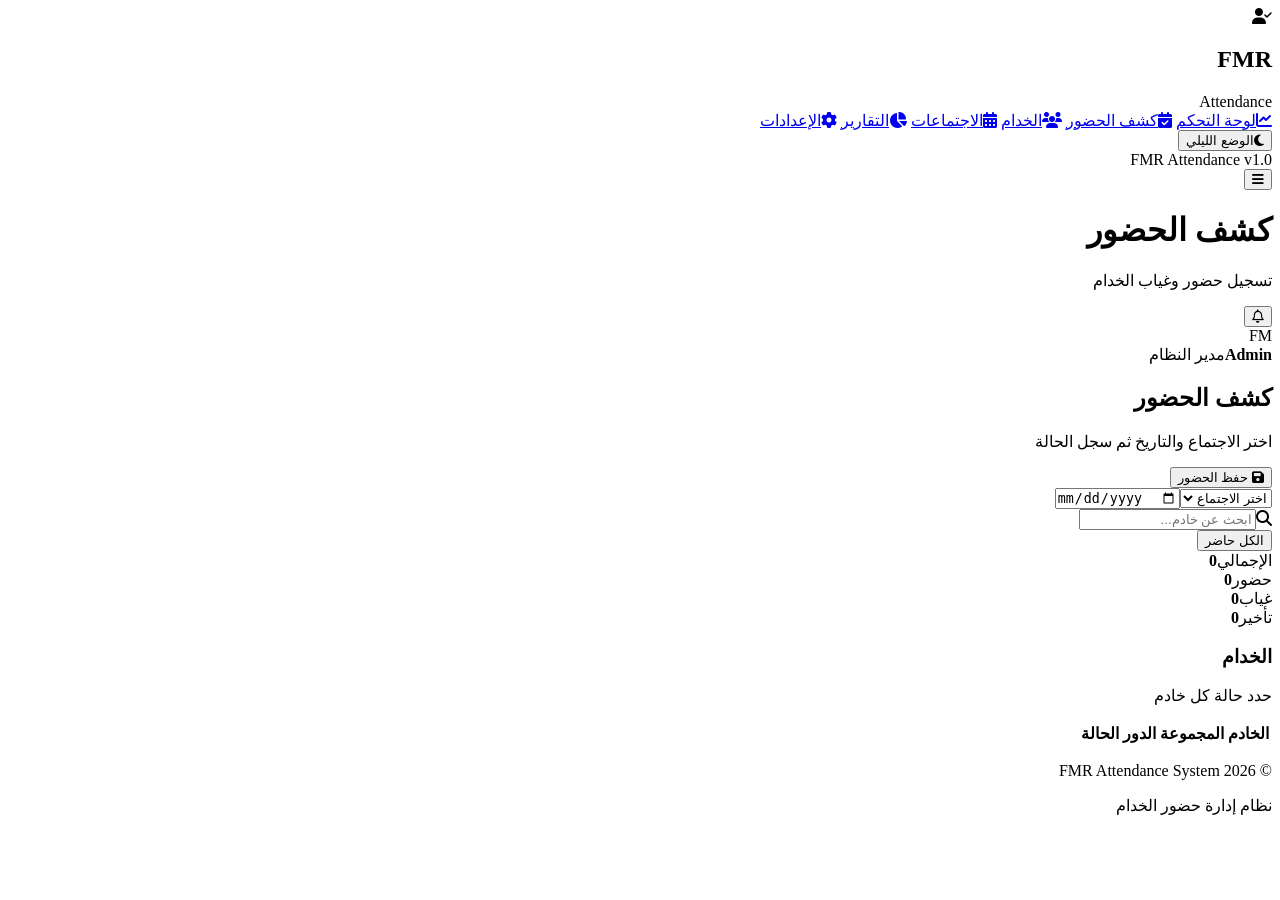
==== attendance.html @ 2bc6033d "Add files via upload" ====
<!doctype html><html lang="ar" dir="rtl"><head>
<meta charset="UTF-8">
<meta name="viewport" content="width=device-width,initial-scale=1.0">
<link rel="preconnect" href="https://fonts.googleapis.com">
<link rel="preconnect" href="https://fonts.gstatic.com" crossorigin>
<link href="https://fonts.googleapis.com/css2?family=Cairo:wght@400;500;600;700;800&display=swap" rel="stylesheet">
<link rel="stylesheet" href="https://cdnjs.cloudflare.com/ajax/libs/font-awesome/6.5.2/css/all.min.css">
<link rel="stylesheet" href="css/style.css">
<link rel="stylesheet" href="css/attendance.css"><title>كشف الحضور | FMR Attendance</title></head>
<body data-page="attendance"><div class="app">
<aside class="sidebar" id="sidebar">
  <div class="sidebar-logo">
    <div class="logo-icon"><i class="fa-solid fa-user-check"></i></div>
    <div><h2>FMR</h2><span>Attendance</span></div>
  </div>
  <nav class="sidebar-menu">
    <a href="index.html" data-page="dashboard"><i class="fa-solid fa-chart-line"></i><span>لوحة التحكم</span></a>
    <a href="attendance.html" data-page="attendance"><i class="fa-solid fa-calendar-check"></i><span>كشف الحضور</span></a>
    <a href="servants.html" data-page="servants"><i class="fa-solid fa-users"></i><span>الخدام</span></a>
    <a href="meetings.html" data-page="meetings"><i class="fa-solid fa-calendar-days"></i><span>الاجتماعات</span></a>
    <a href="reports.html" data-page="reports"><i class="fa-solid fa-chart-pie"></i><span>التقارير</span></a>
    <a href="settings.html" data-page="settings"><i class="fa-solid fa-gear"></i><span>الإعدادات</span></a>
  </nav>
  <div class="sidebar-bottom">
    <button class="theme-toggle" id="themeToggle"><i class="fa-solid fa-moon"></i><span>الوضع الليلي</span></button>
    <div class="sidebar-version">FMR Attendance v1.0</div>
  </div>
</aside>
<main class="main-content">
<header class="topbar">
  <div class="topbar-right">
    <button class="mobile-menu-btn" id="mobileMenuBtn"><i class="fa-solid fa-bars"></i></button>
    <div><h1>كشف الحضور</h1><p>تسجيل حضور وغياب الخدام</p></div>
  </div>
  <div class="topbar-left">
    <button class="notification-btn"><i class="fa-regular fa-bell"></i></button>
    <div class="admin-profile">
      <div class="admin-avatar">FM</div>
      <div class="admin-info"><strong id="adminName">Admin</strong><span>مدير النظام</span></div>
    </div>
  </div>
</header>

<section class="page-content">
  <div class="page-header"><div><h2>كشف الحضور</h2><p>اختر الاجتماع والتاريخ ثم سجل الحالة</p></div><button class="btn btn-primary" id="saveAttendanceBtn"><i class="fa-solid fa-floppy-disk"></i> حفظ الحضور</button></div>
  <div class="toolbar"><select id="meetingSelect"><option value="">اختر الاجتماع</option></select><input id="attendanceDate" type="date"><div class="search-box"><i class="fa-solid fa-magnifying-glass"></i><input id="attendanceSearch" placeholder="ابحث عن خادم..."></div><button class="btn btn-secondary" id="markAllPresentBtn">الكل حاضر</button></div>
  <div class="attendance-summary">
    <div class="attendance-card"><span>الإجمالي</span><strong id="attendanceTotal">0</strong></div>
    <div class="attendance-card"><span>حضور</span><strong id="attendancePresent">0</strong></div>
    <div class="attendance-card"><span>غياب</span><strong id="attendanceAbsent">0</strong></div>
    <div class="attendance-card"><span>تأخير</span><strong id="attendanceLate">0</strong></div>
  </div>
  <div class="card"><div class="card-header"><div><h3>الخدام</h3><p>حدد حالة كل خادم</p></div></div>
  <div class="table-wrapper"><table><thead><tr><th>الخادم</th><th>المجموعة</th><th>الدور</th><th>الحالة</th></tr></thead><tbody id="attendanceTableBody"></tbody></table></div></div>
</section>
<footer class="footer"><p>© 2026 FMR Attendance System</p><span>نظام إدارة حضور الخدام</span></footer>
</main></div>
<script src="js/storage.js"></script><script src="js/app.js"></script><script src="js/attendance.js"></script></body></html>
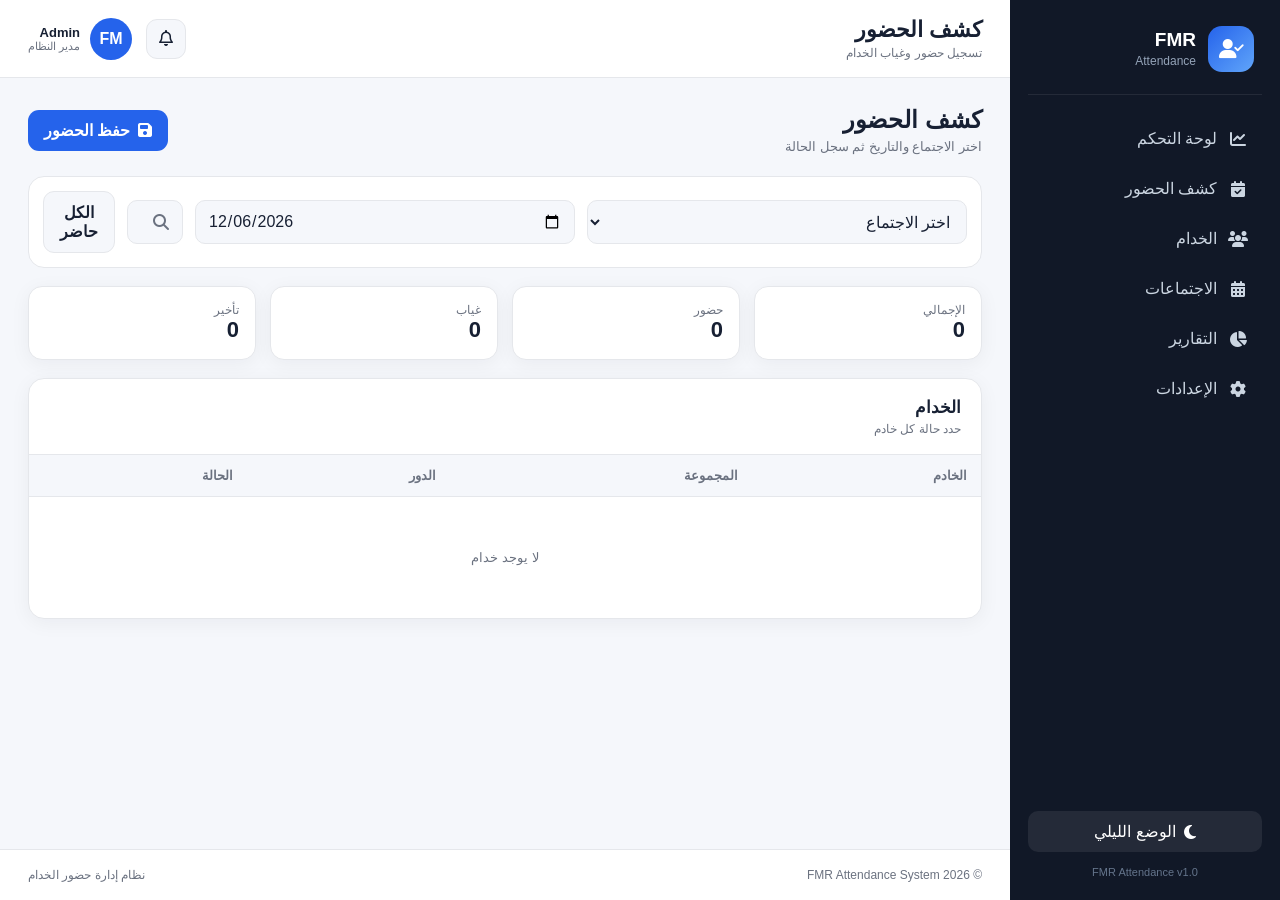
==== commit 8cd6fad9: "Add files via upload" ====
--- a/attendance.html
+++ b/attendance.html
@@ -5,8 +5,8 @@
 <link rel="preconnect" href="https://fonts.gstatic.com" crossorigin>
 <link href="https://fonts.googleapis.com/css2?family=Cairo:wght@400;500;600;700;800&display=swap" rel="stylesheet">
 <link rel="stylesheet" href="https://cdnjs.cloudflare.com/ajax/libs/font-awesome/6.5.2/css/all.min.css">
-<link rel="stylesheet" href="css/style.css">
-<link rel="stylesheet" href="css/attendance.css"><title>كشف الحضور | FMR Attendance</title></head>
+<link rel="stylesheet" href="style.css">
+<link rel="stylesheet" href="attendance.css"><title>كشف الحضور | FMR Attendance</title></head>
 <body data-page="attendance"><div class="app">
 <aside class="sidebar" id="sidebar">
   <div class="sidebar-logo">
@@ -55,4 +55,4 @@
 </section>
 <footer class="footer"><p>© 2026 FMR Attendance System</p><span>نظام إدارة حضور الخدام</span></footer>
 </main></div>
-<script src="js/storage.js"></script><script src="js/app.js"></script><script src="js/attendance.js"></script></body></html>
+<script src="storage.js"></script><script src="app.js"></script><script src="attendance.js"></script></body></html>
--- a/style.css
+++ b/style.css
@@ -0,0 +1,299 @@
+:root{
+  --primary:#2563eb;
+  --success:#16a34a;
+  --danger:#dc2626;
+  --warning:#f59e0b;
+  --bg:#f5f7fb;
+  --card:#ffffff;
+  --text:#172033;
+  --text-light:#6b7280;
+  --border:#e5e7eb;
+  --sidebar:#111827;
+  --radius:16px;
+  --shadow:0 4px 20px rgba(15,23,42,.05);
+}
+
+*{box-sizing:border-box}
+html{scroll-behavior:smooth}
+body{
+  margin:0;
+  font-family:"Cairo",sans-serif;
+  background:var(--bg);
+  color:var(--text);
+  transition:.25s ease;
+}
+body.dark{
+  --bg:#0f172a;
+  --card:#1e293b;
+  --text:#f8fafc;
+  --text-light:#94a3b8;
+  --border:#334155;
+  --sidebar:#020617;
+  --shadow:0 4px 20px rgba(0,0,0,.18);
+}
+button,input,select,textarea{font:inherit}
+a{text-decoration:none;color:inherit}
+.app{min-height:100vh}
+.sidebar{
+  position:fixed;
+  top:0; right:0; bottom:0;
+  width:270px;
+  background:var(--sidebar);
+  color:#fff;
+  padding:22px 18px;
+  display:flex;
+  flex-direction:column;
+  z-index:1000;
+}
+.sidebar-logo{
+  display:flex;align-items:center;gap:12px;
+  padding:4px 8px 22px;
+  border-bottom:1px solid rgba(255,255,255,.08);
+}
+.logo-icon{
+  width:46px;height:46px;border-radius:14px;
+  display:grid;place-items:center;
+  background:linear-gradient(135deg,#2563eb,#60a5fa);
+  font-size:20px;
+}
+.sidebar-logo h2{margin:0;font-size:19px}
+.sidebar-logo span{font-size:12px;color:#94a3b8}
+.sidebar-menu{display:flex;flex-direction:column;gap:7px;margin-top:22px}
+.sidebar-menu a{
+  padding:12px 14px;
+  border-radius:11px;
+  display:flex;align-items:center;gap:11px;
+  color:#cbd5e1;
+  transition:.2s ease;
+}
+.sidebar-menu a:hover,.sidebar-menu a.active{
+  background:rgba(37,99,235,.18);
+  color:#fff;
+}
+.sidebar-menu i{width:20px;text-align:center}
+.sidebar-bottom{margin-top:auto}
+.theme-toggle{
+  width:100%;
+  border:0;
+  border-radius:10px;
+  padding:11px 13px;
+  background:rgba(255,255,255,.08);
+  color:#fff;
+  cursor:pointer;
+  display:flex;align-items:center;justify-content:center;gap:8px;
+}
+.sidebar-version{
+  margin-top:14px;
+  text-align:center;
+  color:#64748b;
+  font-size:11px;
+}
+.main-content{
+  margin-right:270px;
+  min-height:100vh;
+  display:flex;
+  flex-direction:column;
+}
+.topbar{
+  min-height:78px;
+  padding:15px 28px;
+  background:var(--card);
+  border-bottom:1px solid var(--border);
+  display:flex;align-items:center;justify-content:space-between;
+  position:sticky;top:0;z-index:500;
+}
+.topbar-right{display:flex;align-items:center;gap:14px}
+.topbar h1{margin:0;font-size:22px}
+.topbar p{margin:3px 0 0;color:var(--text-light);font-size:12px}
+.topbar-left{display:flex;align-items:center;gap:14px}
+.notification-btn,.mobile-menu-btn{
+  width:40px;height:40px;border:1px solid var(--border);
+  border-radius:11px;background:var(--bg);color:var(--text);
+  cursor:pointer;
+}
+.mobile-menu-btn{display:none}
+.admin-profile{display:flex;align-items:center;gap:10px}
+.admin-avatar{
+  width:42px;height:42px;border-radius:50%;
+  background:var(--primary);color:#fff;
+  display:grid;place-items:center;font-weight:800;
+}
+.admin-info{display:flex;flex-direction:column}
+.admin-info strong{font-size:13px}
+.admin-info span{font-size:11px;color:var(--text-light)}
+.page-content{padding:28px;flex:1}
+.page-header{
+  display:flex;align-items:center;justify-content:space-between;
+  gap:16px;margin-bottom:22px
+}
+.page-header h2{margin:0 0 5px;font-size:24px}
+.page-header p{margin:0;color:var(--text-light);font-size:13px}
+.btn{
+  border:0;border-radius:11px;padding:11px 16px;
+  font-weight:700;cursor:pointer;
+  display:inline-flex;align-items:center;gap:8px;justify-content:center
+}
+.btn-primary{background:var(--primary);color:#fff}
+.btn-secondary{background:var(--bg);color:var(--text);border:1px solid var(--border)}
+.btn-danger{background:var(--danger);color:#fff}
+.footer{
+  padding:18px 28px;
+  border-top:1px solid var(--border);
+  background:var(--card);
+  display:flex;justify-content:space-between;gap:10px;
+  color:var(--text-light);font-size:12px
+}
+.footer p{margin:0}
+
+.stats-grid{
+  display:grid;
+  grid-template-columns:repeat(4,1fr);
+  gap:16px;
+  margin-bottom:20px;
+}
+.stat-card{
+  background:var(--card);
+  border:1px solid var(--border);
+  border-radius:var(--radius);
+  padding:18px;
+  box-shadow:var(--shadow);
+  display:flex;gap:14px;align-items:center
+}
+.stat-icon{
+  width:48px;height:48px;border-radius:14px;
+  display:grid;place-items:center;font-size:19px
+}
+.stat-icon.blue{background:rgba(37,99,235,.12);color:var(--primary)}
+.stat-icon.green{background:rgba(22,163,74,.12);color:var(--success)}
+.stat-icon.red{background:rgba(220,38,38,.12);color:var(--danger)}
+.stat-icon.orange{background:rgba(245,158,11,.12);color:var(--warning)}
+.stat-card span{display:block;color:var(--text-light);font-size:12px}
+.stat-card strong{font-size:24px}
+.card{
+  background:var(--card);
+  border:1px solid var(--border);
+  border-radius:var(--radius);
+  box-shadow:var(--shadow);
+}
+.card-header{
+  padding:18px 20px;
+  border-bottom:1px solid var(--border);
+  display:flex;align-items:center;justify-content:space-between;gap:12px
+}
+.card-header h3{margin:0;font-size:17px}
+.card-header p{margin:4px 0 0;color:var(--text-light);font-size:12px}
+.empty-state{
+  padding:40px 20px;text-align:center;color:var(--text-light)
+}
+.empty-state i{font-size:30px;margin-bottom:10px;display:block}
+.table-wrapper{overflow-x:auto}
+table{width:100%;border-collapse:collapse;min-width:760px}
+thead{background:var(--bg)}
+th,td{padding:13px 14px;text-align:right;border-top:1px solid var(--border);font-size:13px}
+th{color:var(--text-light);font-weight:700;border-top:0}
+.status-badge{
+  display:inline-flex;align-items:center;gap:6px;
+  padding:5px 9px;border-radius:999px;font-size:11px;font-weight:700
+}
+.status-badge.active,.status-badge.present{background:rgba(22,163,74,.1);color:var(--success)}
+.status-badge.inactive,.status-badge.absent{background:rgba(220,38,38,.1);color:var(--danger)}
+.status-badge.late{background:rgba(245,158,11,.1);color:var(--warning)}
+.toolbar{
+  display:flex;gap:12px;align-items:center;
+  background:var(--card);
+  border:1px solid var(--border);
+  border-radius:var(--radius);
+  padding:14px;margin-bottom:18px
+}
+.search-box{position:relative;flex:1}
+.search-box i{position:absolute;right:14px;top:50%;transform:translateY(-50%);color:var(--text-light)}
+.search-box input,.toolbar select,.toolbar input[type="date"]{
+  width:100%;height:44px;
+  border:1px solid var(--border);
+  border-radius:10px;
+  background:var(--bg);
+  color:var(--text);
+  padding:0 12px;
+  outline:none
+}
+.search-box input{padding-right:42px}
+.action-group{display:flex;gap:7px}
+.action-btn{
+  width:34px;height:34px;border:0;border-radius:9px;
+  cursor:pointer;display:grid;place-items:center
+}
+.action-btn.edit{background:rgba(37,99,235,.1);color:var(--primary)}
+.action-btn.delete{background:rgba(220,38,38,.1);color:var(--danger)}
+.action-btn.attendance{background:rgba(22,163,74,.1);color:var(--success)}
+.modal-overlay{
+  position:fixed;inset:0;background:rgba(15,23,42,.65);
+  display:flex;align-items:center;justify-content:center;padding:18px;
+  opacity:0;visibility:hidden;transition:.2s;z-index:5000
+}
+.modal-overlay.show{opacity:1;visibility:visible}
+.modal{
+  width:min(620px,100%);
+  max-height:90vh;overflow:auto;
+  background:var(--card);
+  border-radius:18px;
+  box-shadow:0 20px 60px rgba(0,0,0,.25)
+}
+.modal-header{
+  padding:18px 20px;border-bottom:1px solid var(--border);
+  display:flex;justify-content:space-between;align-items:flex-start
+}
+.modal-header h3{margin:0}
+.modal-header p{margin:4px 0 0;color:var(--text-light);font-size:12px}
+.modal-close{
+  width:36px;height:36px;border:0;border-radius:9px;
+  background:var(--bg);color:var(--text);cursor:pointer
+}
+.modal form{padding:20px}
+.form-grid{display:grid;grid-template-columns:1fr 1fr;gap:14px}
+.form-group{margin-bottom:14px}
+.form-group.full{grid-column:1/-1}
+.form-group label{display:block;margin-bottom:6px;font-size:13px;font-weight:700}
+.form-group input,.form-group select,.form-group textarea{
+  width:100%;
+  border:1px solid var(--border);
+  border-radius:10px;
+  background:var(--bg);
+  color:var(--text);
+  padding:11px 12px;
+  outline:none
+}
+.form-group textarea{resize:vertical}
+.modal-footer{display:flex;gap:10px;justify-content:flex-start;padding-top:6px}
+.toast{
+  position:fixed;left:24px;bottom:24px;z-index:9999;
+  padding:13px 16px;border-radius:11px;
+  background:var(--card);color:var(--text);
+  border:1px solid var(--border);
+  box-shadow:0 14px 35px rgba(0,0,0,.18);
+  display:flex;align-items:center;gap:9px;
+  opacity:0;transform:translateY(15px);transition:.25s
+}
+.toast.show{opacity:1;transform:translateY(0)}
+.toast.success i{color:var(--success)}
+.toast.error i{color:var(--danger)}
+
+@media(max-width:1050px){
+  .stats-grid{grid-template-columns:repeat(2,1fr)}
+}
+@media(max-width:800px){
+  .sidebar{transform:translateX(100%);transition:.25s}
+  .sidebar.open{transform:translateX(0)}
+  .main-content{margin-right:0}
+  .mobile-menu-btn{display:inline-grid;place-items:center}
+  .admin-info{display:none}
+}
+@media(max-width:640px){
+  .page-content{padding:18px 12px}
+  .topbar{padding:12px 14px}
+  .page-header{flex-direction:column;align-items:stretch}
+  .stats-grid{grid-template-columns:1fr}
+  .toolbar{flex-direction:column;align-items:stretch}
+  .form-grid{grid-template-columns:1fr}
+  .footer{flex-direction:column;text-align:center}
+  .toast{left:12px;right:12px}
+}
--- a/attendance.css
+++ b/attendance.css
@@ -0,0 +1,14 @@
+.attendance-summary{display:grid;grid-template-columns:repeat(4,1fr);gap:14px;margin-bottom:18px}
+.attendance-card{background:var(--card);border:1px solid var(--border);border-radius:14px;padding:16px;box-shadow:var(--shadow)}
+.attendance-card span{display:block;color:var(--text-light);font-size:12px}
+.attendance-card strong{font-size:22px}
+.status-buttons{display:flex;gap:6px;flex-wrap:wrap}
+.status-btn{
+  border:1px solid var(--border);background:var(--bg);color:var(--text);
+  border-radius:8px;padding:7px 9px;cursor:pointer;font-size:11px;font-weight:700
+}
+.status-btn.active.present{background:var(--success);color:#fff;border-color:var(--success)}
+.status-btn.active.absent{background:var(--danger);color:#fff;border-color:var(--danger)}
+.status-btn.active.late{background:var(--warning);color:#fff;border-color:var(--warning)}
+@media(max-width:850px){.attendance-summary{grid-template-columns:repeat(2,1fr)}}
+@media(max-width:560px){.attendance-summary{grid-template-columns:1fr}}
